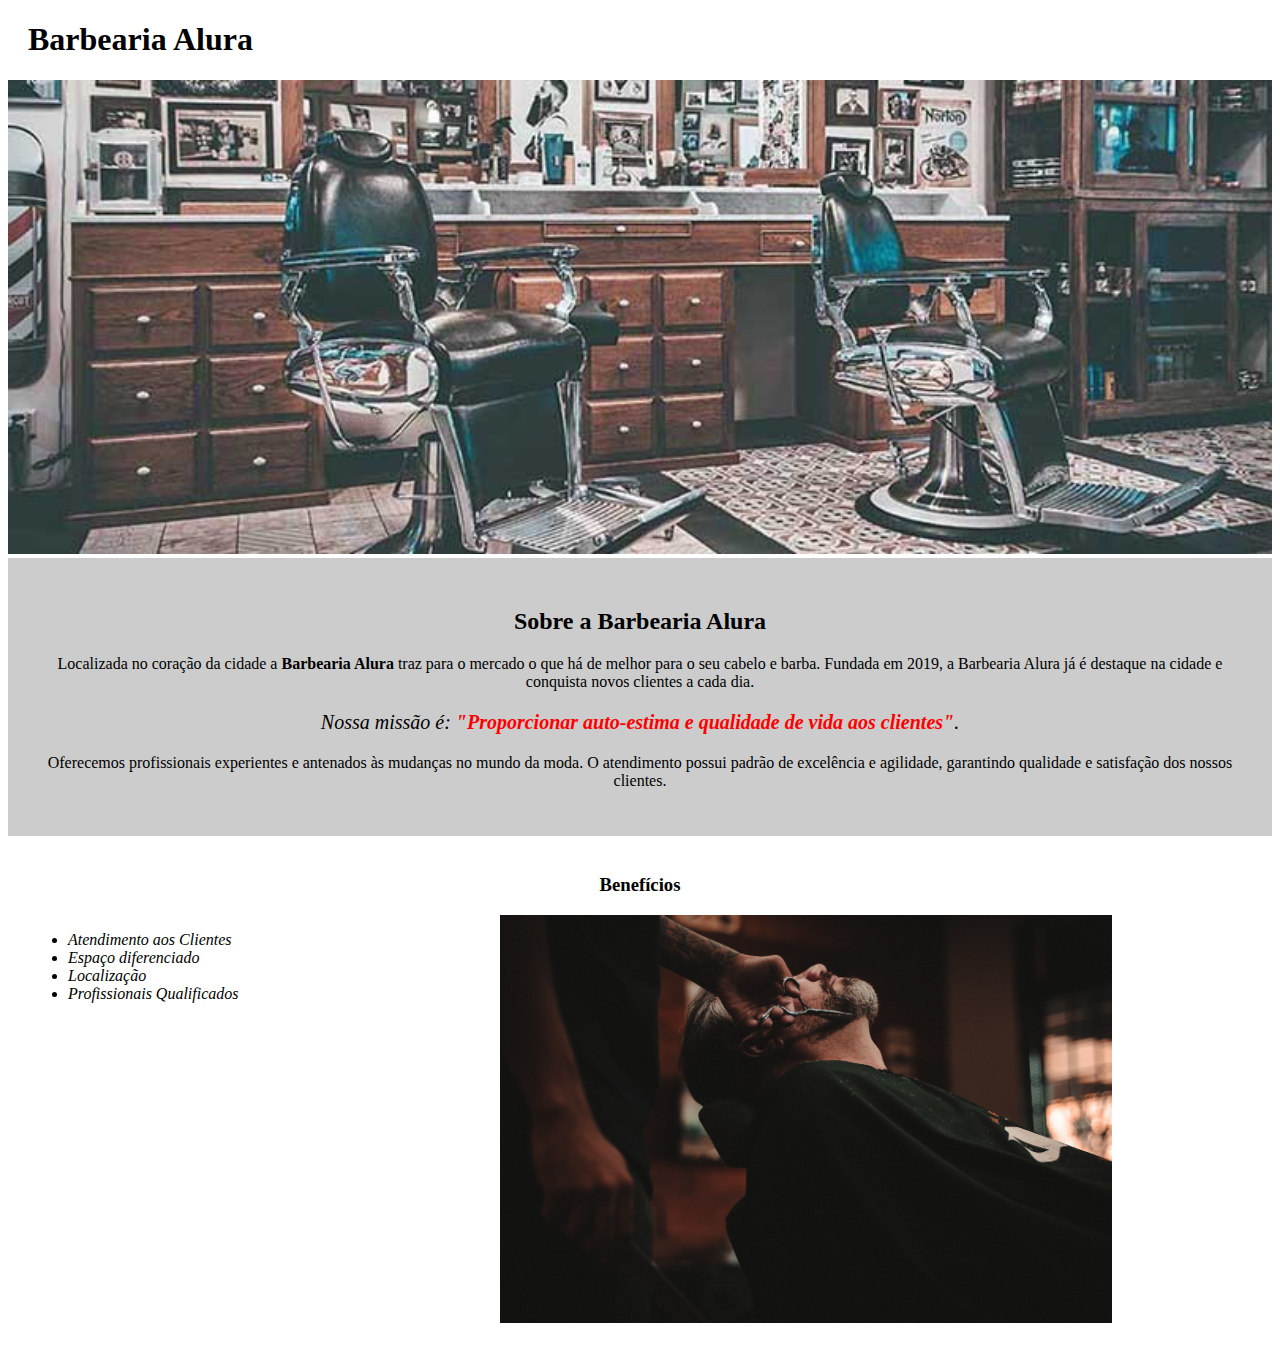
==== index.html @ b9c96af7 "first commit" ====
<!DOCTYPE html>
<html lang="pt-br">
    <head>
        <meta charset="UTF-8">
        <title>Barbearia Alura</title>
        <link rel="stylesheet" href="style.css">
    </head>

    <body>
        <header>
            <h1 class="titulo-principal">Barbearia Alura</h1>
        </header>
        <img id="banner" src="banner.jpg">
        <div class="principal">

            <h2 class="titulo-centralizado">Sobre a Barbearia Alura</h2>

            <p>Localizada no coração da cidade a <strong>Barbearia Alura</strong> traz para o mercado o que há de melhor para o seu cabelo e barba.
            Fundada em 2019, a Barbearia Alura já é destaque na cidade e conquista novos clientes a cada dia.</p>
        
            <p id="missao"><em>Nossa missão é: <strong>"Proporcionar auto-estima e qualidade de vida aos clientes"</strong>.</em></p> 
        
            <p>Oferecemos profissionais experientes e antenados às mudanças no mundo da moda. 
                O atendimento possui padrão de excelência e agilidade, garantindo qualidade e satisfação dos nossos clientes.</p> 
        </div>
        <div class="beneficios">
            <h3 class="titulo-centralizado">Benefícios</h3>
            <ul>
                <li class="itens">Atendimento aos Clientes</li>
                <li class="itens">Espaço diferenciado</li>
                <li class="itens">Localização</li>
                <li class="itens">Profissionais Qualificados</li>
            </ul>
            <img class="imagembeneficios" src="beneficios.jpg">
        </div>
    </body>
</html>
---- style.css ----
body{
    
}

#banner{
    width:100%;
}
.principal{
    background: #CCCCCC;
    padding: 30px;
}
.titulo-principal{
    padding-left: 20px;
}

.titulo-centralizado{
    text-align: center;
}

p {
    text-align: center;
    
}
#missao{
    font-size: 20px;
}
em strong{
    color: red;
}

.itens{
    font-style: italic;

}
.beneficios{
    background-color: #FFFFFF;
    padding: 20px;
    
}

ul{
    display: inline-block;
    vertical-align: top;
    width: 20%;
    margin-right: 15%;
}
.imagembeneficios{
    width: 50%;
}
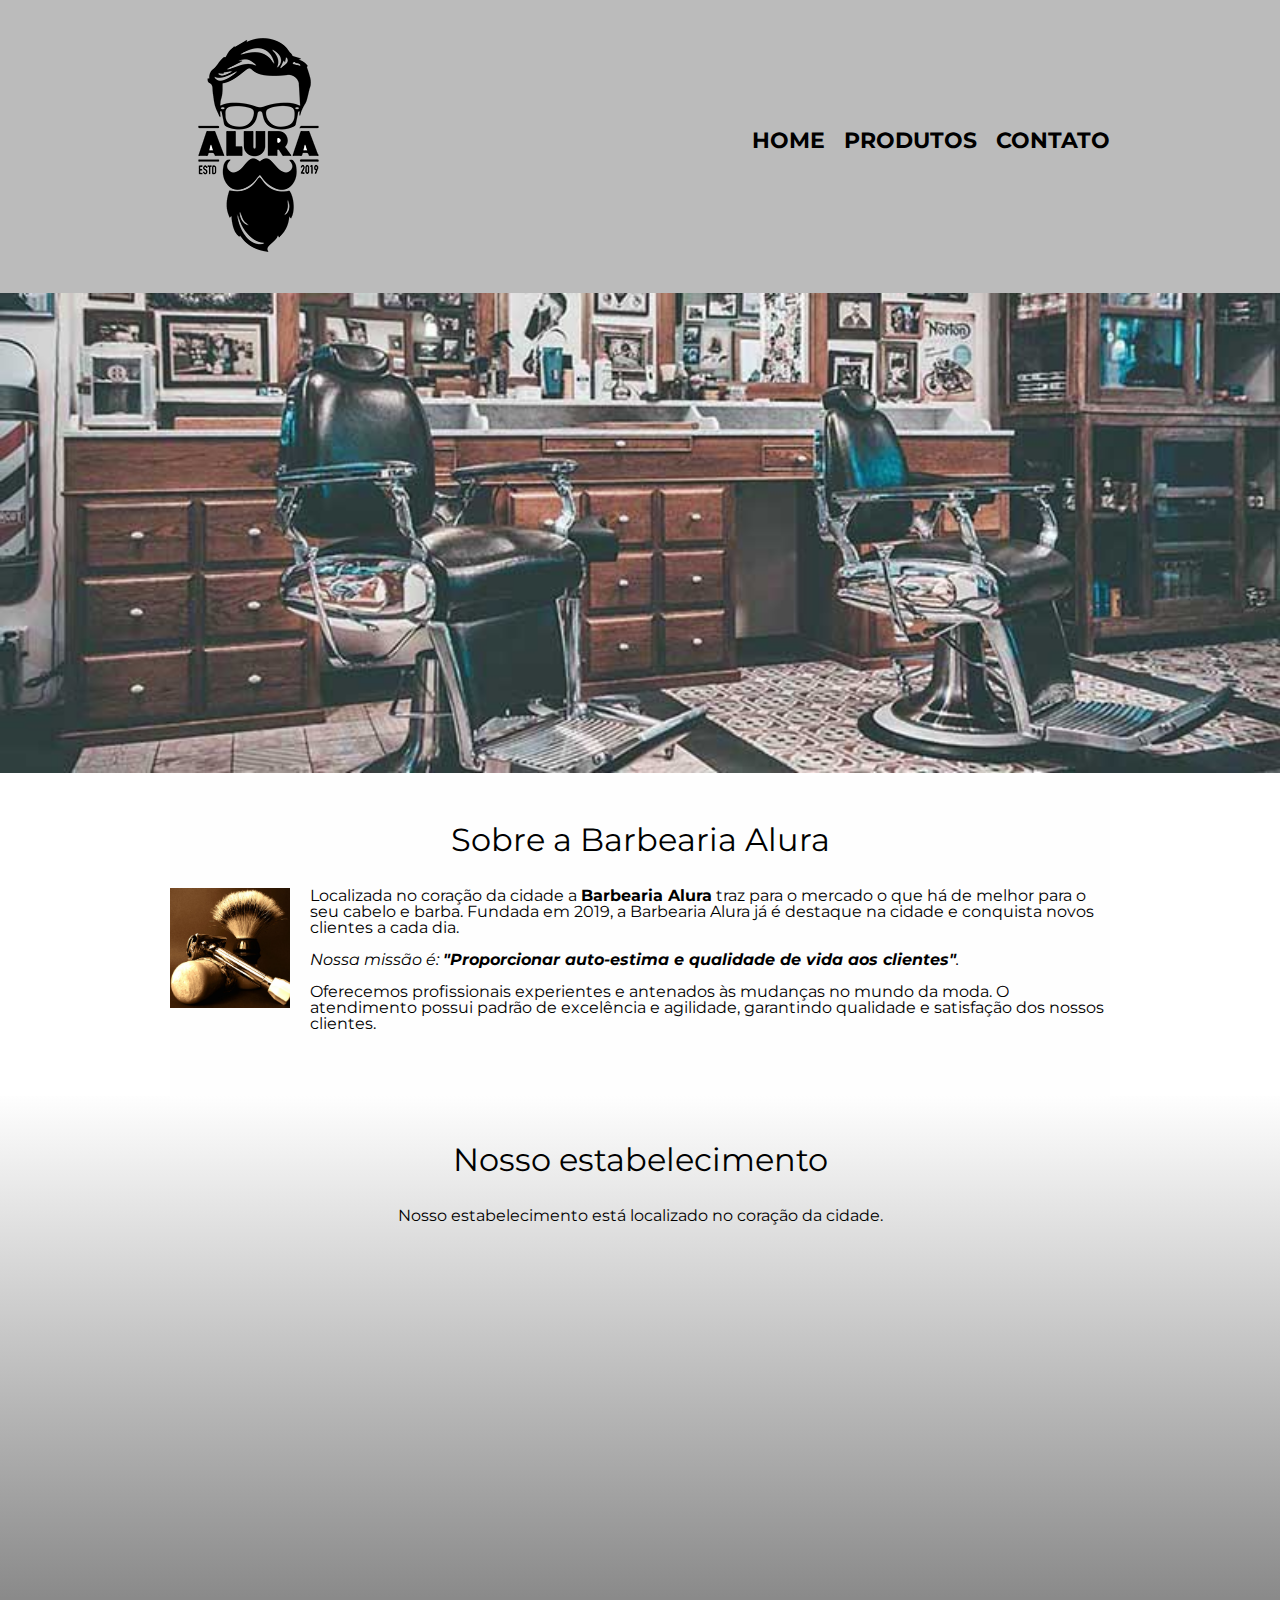
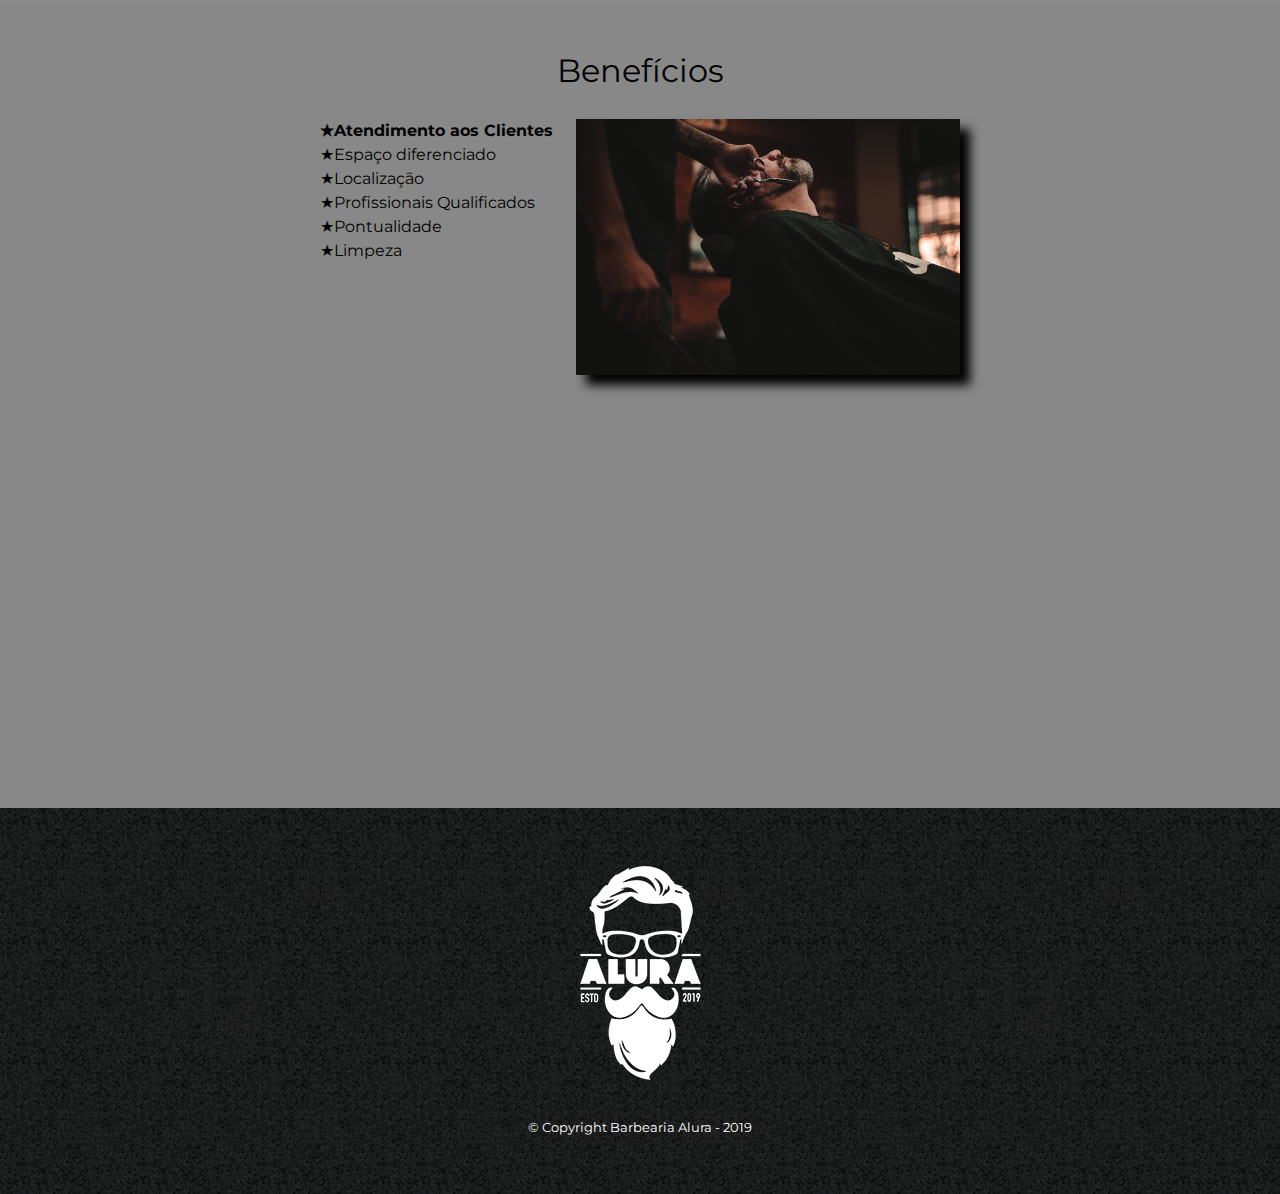
==== commit 8e30e63e: "Html e css parte 4, avançado css" ====
--- a/index.html
+++ b/index.html
@@ -2,36 +2,75 @@
 <html lang="pt-br">
     <head>
         <meta charset="UTF-8">
+        <meta name="viewport" content="width=device-width">
         <title>Barbearia Alura</title>
+        <link rel="stylesheet" href="reset.css">
         <link rel="stylesheet" href="style.css">
+        <link href="https://fonts.googleapis.com/css2?family=Montserrat&display=swap" rel="stylesheet">
     </head>
 
     <body>
         <header>
-            <h1 class="titulo-principal">Barbearia Alura</h1>
+            <div class="caixa">
+                <h1 id="logo"><img src="logo.png"></h1>
+                    <nav>
+                        <ul>
+                            <li><a href="index.html">Home</a></li>
+                            <li><a href="produtos.html">Produtos</a></li>
+                            <li><a href=contato.html>Contato</a></li>
+                        </ul>
+                    </nav>
+            </div>
         </header>
-        <img id="banner" src="banner.jpg">
-        <div class="principal">
+        <img class="banner" src="banner.jpg">
 
-            <h2 class="titulo-centralizado">Sobre a Barbearia Alura</h2>
+        <main>
+            <section class="principal">
 
-            <p>Localizada no coração da cidade a <strong>Barbearia Alura</strong> traz para o mercado o que há de melhor para o seu cabelo e barba.
-            Fundada em 2019, a Barbearia Alura já é destaque na cidade e conquista novos clientes a cada dia.</p>
-        
-            <p id="missao"><em>Nossa missão é: <strong>"Proporcionar auto-estima e qualidade de vida aos clientes"</strong>.</em></p> 
-        
-            <p>Oferecemos profissionais experientes e antenados às mudanças no mundo da moda. 
-                O atendimento possui padrão de excelência e agilidade, garantindo qualidade e satisfação dos nossos clientes.</p> 
-        </div>
-        <div class="beneficios">
-            <h3 class="titulo-centralizado">Benefícios</h3>
-            <ul>
-                <li class="itens">Atendimento aos Clientes</li>
-                <li class="itens">Espaço diferenciado</li>
-                <li class="itens">Localização</li>
-                <li class="itens">Profissionais Qualificados</li>
-            </ul>
-            <img class="imagembeneficios" src="beneficios.jpg">
-        </div>
+                <h2 class="titulo-principal">Sobre a Barbearia Alura</h2>
+
+                <img src="utensilios.jpg" class="utensilios" alt="Utensilios de barbeiro">
+
+                <p>Localizada no coração da cidade a <strong>Barbearia Alura</strong> traz para o mercado o que há de melhor para o seu cabelo e barba.
+                Fundada em 2019, a Barbearia Alura já é destaque na cidade e conquista novos clientes a cada dia.</p>
+            
+                <p id="missao"><em>Nossa missão é: <strong>"Proporcionar auto-estima e qualidade de vida aos clientes"</strong>.</em></p> 
+            
+                <p>Oferecemos profissionais experientes e antenados às mudanças no mundo da moda. 
+                    O atendimento possui padrão de excelência e agilidade, garantindo qualidade e satisfação dos nossos clientes.</p> 
+            </section>
+
+            <section class="mapa">
+                <h3 class="titulo-principal">Nosso estabelecimento</h3>
+                <p>Nosso estabelecimento está localizado no coração da cidade.</p>
+                <div class="mapa-conteudo">
+                    <iframe src="https://www.google.com/maps/embed?pb=!1m14!1m8!1m3!1d31285.672939320088!2d-61.4359099!3d-11.4286462!3m2!1i1024!2i768!4f13.1!3m3!1m2!1s0x94ce5a2b2ed7f3a1%3A0xab35da2f5ca62674!2sCaelum%20-%20Escola%20de%20Tecnologia!5e0!3m2!1spt-BR!2sbr!4v1657555241587!5m2!1spt-BR!2sbr" 
+                    width="100%" height="300" style="border:0;" allowfullscreen="" loading="lazy" referrerpolicy="no-referrer-when-downgrade"></iframe>
+                </div>
+            </section>
+
+            <section class="beneficios">
+                <h3 class="titulo-principal">Benefícios</h3>
+                <div class="conteudo-beneficios">
+                    <ul class="lista-beneficios">
+                        <li class="itens">Atendimento aos Clientes</li>
+                        <li class="itens">Espaço diferenciado</li>
+                        <li class="itens">Localização</li>
+                        <li class="itens">Profissionais Qualificados</li>
+                        <li class="itens">Pontualidade</li>
+                        <li class="itens">Limpeza</li>
+                    </ul><img class="imagem-beneficios" src="beneficios.jpg">
+                </div>
+                <div class="video">
+                    <iframe width="100%" height="315" src="https://www.youtube.com/embed/wcVVXUV0YUY" 
+                    frameborder="0" allow="accelerometer; autoplay; encrypted-media; gyroscope; picture-in-picture" allowfullscreen></iframe>
+                </div>    
+            </section>
+        </main>
+        <footer>
+            <img src="logo-branco.png">
+            <p class="copyright">&copy; Copyright Barbearia Alura - 2019</p>
+        </footer>
     </body>
+    
 </html>
--- a/style.css
+++ b/style.css
@@ -1,49 +1,239 @@
 body{
+    font-family: 'Montserrat', sans-serif;
+}
+header{
+    background: #BBBBBB;
+    padding: 20px 0;
+
+}
+.caixa{
+    position: relative;
+    width: 940px;
+    margin: 0 auto;
+}
+
+nav {
+    position: absolute;
+    top:110px;
+    right: 0;
+}
+
+nav li{
+    display:inline;
+    margin: 0 0 0 15px;
+    text-align: right;
+}
+nav a{
+    text-transform: uppercase;
+    color: #000000;
+    font-weight: bold;
+    font-size: 22px;
+    text-decoration: none;
+}
+.produtos{
+    width: 940px;
+    margin: 0 auto;
+    padding: 50px 0;
+}
+.produtos li{
+    display: inline-block;
+    text-align: center;
+    width: 30%;
+    vertical-align: top;
+    margin: 0 1.5%;
+    padding: 30px 20px;
+    box-sizing: border-box;
+    border-color: #000000;
+    border-width: 2px;
+    border-style: solid;
+    border-radius: 10px;
     
 }
-
-#banner{
-    width:100%;
-}
+.produtos li:hover{
+    border-color: #C78C19;
+}
+.produtos li:active{
+    border-color: #088C19;
+
+}
+
+.produtos li:hover h2{
+    font-size: 34px;
+}
+nav a:hover{
+    color: #C78C19;
+    text-decoration: underline;
+}
+.produtos h2{
+    font-size: 30px;
+    font-weight: bold;
+}
+.produto-descricao{
+    font-size: 18px; 
+}
+.produto-preco{
+    font-size: 22px;
+    font-weight: bold;
+    margin-top: 10px;
+}
+footer{
+    text-align: center;
+    background: url("bg.jpg");
+    padding: 40px 0;
+}
+.copyright{
+    color: #FFFFFF;
+    font-size: 13px;
+    margin: 20px 0;
+}
+
+main {
+    
+}
+form{
+    margin: 40px 0;
+}
+form label,  form legend {
+    display:block;
+    font-size: 20px;
+    margin: 0 0 10px;
+
+}
+.input-padrao{
+    display:block;
+    margin: 0 0 20px;
+    padding: 10px 25px;
+    width: 50%;
+}
+.checkbox{
+    margin:20px 0;
+}
+.enviar{
+    width: 40%;
+    padding: 15px 0;
+    background: orange;
+    color: white;
+    font-weight: bold;
+    font-size: 18px;
+    border:none;
+    border-radius: 5px;
+    transition: 1s all;
+    cursor: pointer;
+}
+
+.enviar:hover{
+    background: darkorange;
+    transform: scale(1.2);
+}
+table{
+    margin: 20px 0 40px;
+}
+thead{
+    background:#555555;
+    color: white;
+    font-weight: bold;
+}
+td, th{
+    border:1px solid #000000;
+    padding: 8px 15px;
+}
+
+/* css da pagina */
+
+.banner {
+    width: 100%;
+}
+.titulo-principal {
+    text-align: center;
+    font-size: 2em;
+    margin: 0 0 1em;
+    clear: left;
+}
+
 .principal{
-    background: #CCCCCC;
-    padding: 30px;
-}
-.titulo-principal{
-    padding-left: 20px;
-}
-
-.titulo-centralizado{
-    text-align: center;
-}
-
-p {
-    text-align: center;
-    
-}
-#missao{
-    font-size: 20px;
-}
-em strong{
-    color: red;
-}
-
-.itens{
+    padding: 3em 0;
+    background:#FEFEFE;
+    width: 940px;
+    margin: 0 auto;
+}
+.principal p{
+    margin: 0 0 1em;
+}
+
+.principal strong{
+    font-weight: bold;
+}
+
+.principal em{
     font-style: italic;
-
-}
-.beneficios{
-    background-color: #FFFFFF;
-    padding: 20px;
-    
-}
-
-ul{
+}
+
+.conteudo-beneficios{
+    width: 640px;
+    margin: 0 auto;
+}
+.lista-beneficios{
+    width: 40%;
     display: inline-block;
     vertical-align: top;
-    width: 20%;
-    margin-right: 15%;
-}
-.imagembeneficios{
-    width: 50%;
+}
+.imagem-beneficios{
+    width: 60%;
+    opacity: 1;
+    transition: 400ms ;
+    box-shadow: 10px 10px 10px 0 #000000;
+}
+.imagem-beneficios:hover{
+    opacity: 0.3;
+}
+.utensilios{
+    width: 120px;
+    float: left;
+    margin: 0 20px 20px 0;
+}
+
+.mapa{
+    padding: 3em 0;
+    background: linear-gradient(#FEFEFE, #888888);
+    
+}
+.mapa-conteudo{
+    width: 940px;
+    margin: 0 auto;
+}
+.beneficios{
+    padding: 3em 0;
+    background: #888888;
+}
+.itens{
+    line-height: 1.5;
+}
+.itens:before{
+    content:"★"
+}
+.itens:first-child{
+    font-weight: bold;
+}
+
+.mapa p{
+    text-align: center;
+    margin: 0 0 2em;
+}
+.video{
+    width: 560px;
+    margin: 2em auto;
+}
+@media screen and (max-width: 480px){
+    .caixa, .principal, .conteudo-beneficios, .mapa-conteudo, .video{
+        width: auto;
+    }
+    h1{
+        text-align: center;
+    }
+    nav {
+        position: static;
+    }
+    .lista-beneficios, .imagem-beneficios{
+        width: 100%;
+    }
 }